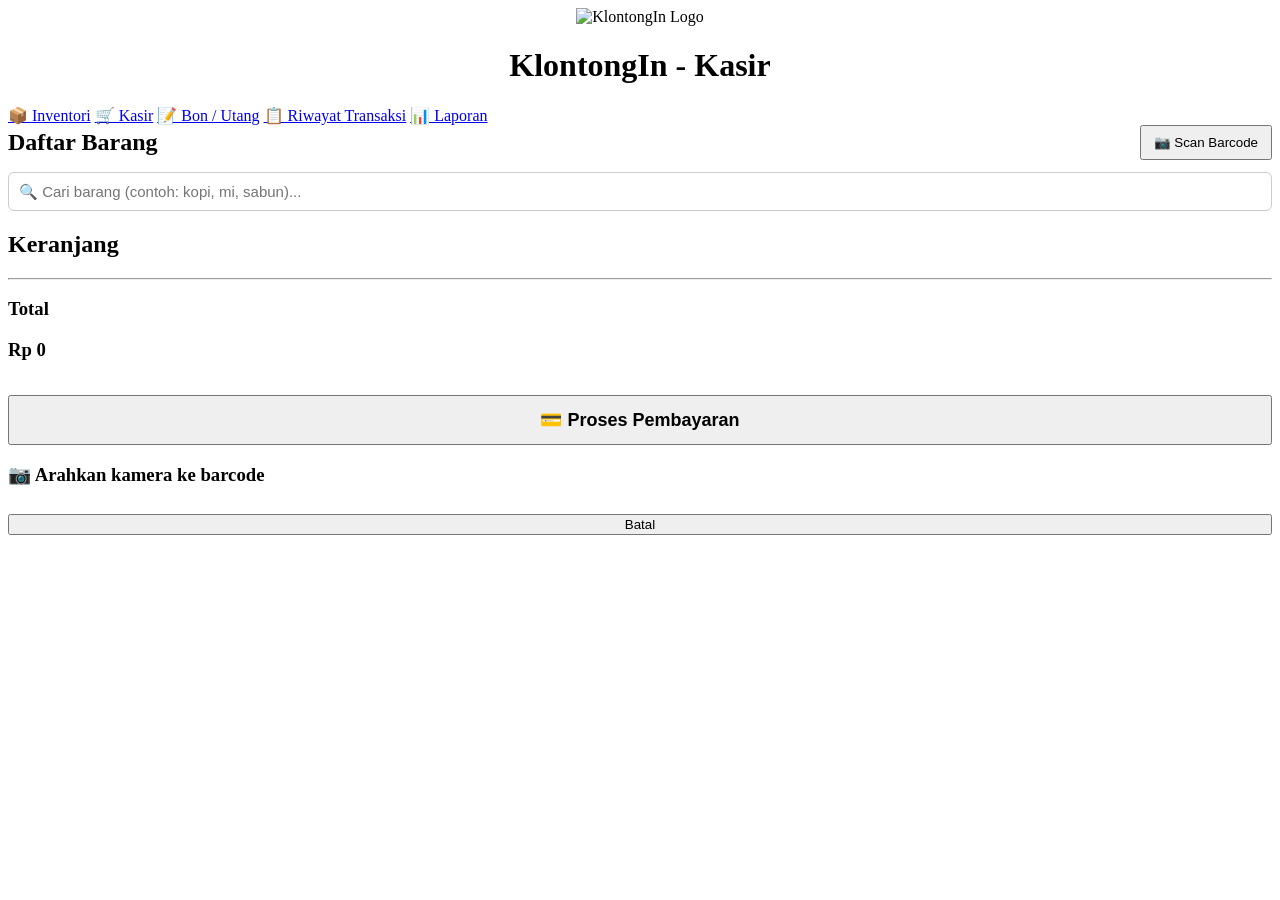
==== cashier.html @ 5866e2fe "feat: kasir dengan pencarian cepat dan modal pembayaran bon/utang" ====
<!DOCTYPE html>
<html lang="id">
<head>
    <meta charset="UTF-8">
    <meta name="viewport" content="width=device-width, initial-scale=1.0, maximum-scale=1.0, user-scalable=no, viewport-fit=cover">
    <title>KlontongIn - Kasir</title>
    
    <link rel="stylesheet" href="style.css">
    <link rel="icon" type="image/png" href="image/logo-warungku.png">
    
    <!-- Meta PWA & iOS -->
    <link rel="manifest" href="manifest.json">
    <meta name="theme-color" content="#D67A67">
    <meta name="apple-mobile-web-app-capable" content="yes">
    <meta name="apple-mobile-web-app-status-bar-style" content="default">
    <meta name="apple-mobile-web-app-title" content="KlontongIn">
    <link rel="apple-touch-icon" href="image/logo-warungku.png">
</head>
<body>
    <div class="container">
        <!-- Header Logo -->
        <div class="header-logo" style="text-align: center; margin-bottom: 20px;">
            <img src="image/logo-warungku.png" alt="KlontongIn Logo" class="brand-logo">
            <h1>KlontongIn - Kasir</h1>
        </div>

        <nav class="main-nav">
            <a href="index.html" class="nav-link">📦 Inventori</a>
            <a href="cashier.html" class="nav-link active">🛒 Kasir</a>
            <a href="debts.html" class="nav-link">📝 Bon / Utang</a>
            <a href="history.html" class="nav-link">📋 Riwayat Transaksi</a>
            <a href="report.html" class="nav-link">📊 Laporan</a>
        </nav>

        <div class="cashier-layout">
            <!-- Sisi Kiri: Daftar Barang & Search Bar -->
            <div class="cashier-box">
                <div style="display: flex; gap: 10px; margin-bottom: 12px; align-items: center;">
                    <h2 style="margin: 0; flex: 1;">Daftar Barang</h2>
                    <button type="button" id="btnScanCashier" class="btn btn-primary" style="padding: 8px 12px;">
                        📷 Scan Barcode
                    </button>
                </div>

                <!-- Input Pencarian Cepat -->
                <div style="margin-bottom: 15px;">
                    <input type="text" id="searchCashier" placeholder="🔍 Cari barang (contoh: kopi, mi, sabun)..." style="width: 100%; padding: 10px; border-radius: 6px; border: 1px solid #ccc; font-size: 15px; box-sizing: border-box;">
                </div>

                <div id="cashierItems"></div>
            </div>

            <!-- Sisi Kanan: Keranjang Belanja -->
            <div class="cart-box">
                <h2>Keranjang</h2>
                <div id="cartItems"></div>

                <hr>

                <div class="cart-summary">
                    <h3>Total</h3>
                    <h3 id="cartTotal" class="total-amount">Rp 0</h3>
                </div>

                <button id="checkoutButton" class="btn btn-success" style="width: 100%; font-size: 18px; padding: 12px; margin-top: 15px; font-weight: bold;">
                    💳 Proses Pembayaran
                </button>
            </div>
        </div>
    </div>

    <!-- Modal Pilihan Pembayaran Fleksibel (Cash, QRIS, Bon) -->
    <div id="paymentModal" class="modal" style="display: none; position: fixed; z-index: 1000; left: 0; top: 0; width: 100%; height: 100%; background: rgba(0,0,0,0.6); align-items: center; justify-content: center;">
        <div style="background: white; padding: 20px; border-radius: 12px; max-width: 420px; width: 90%; text-align: center;">
            <h3 style="margin-top: 0;">Pilih Metode Pembayaran</h3>
            <p style="color: #666; margin-bottom: 2px;">Total Belanja:</p>
            <h1 id="modalTotalPay" style="color: #D67A67; margin: 0 0 15px 0; font-size: 30px; font-weight: bold;">Rp 0</h1>

            <!-- Pilihan Tombol Pembayaran -->
            <div style="display: flex; gap: 8px; margin-bottom: 15px;">
                <button id="btnPayCash" class="btn btn-primary" style="flex: 1; padding: 10px; font-size: 13px;">💵 Tunai</button>
                <button id="btnPayQRIS" class="btn" style="flex: 1; padding: 10px; font-size: 13px; background: #ee4d2d; color: white;">📱 QRIS Shopee</button>
                <button id="btnPayDebt" class="btn" style="flex: 1; padding: 10px; font-size: 13px; background: #e67e22; color: white;">📝 Bon / Utang</button>
            </div>

            <!-- Container Form Tunai -->
            <div id="cashFormContainer" style="display: none; text-align: left; background: #f9f9f9; padding: 12px; border-radius: 8px; margin-bottom: 15px;">
                <label for="modalPaymentInput" style="font-weight: bold; font-size: 13px;">Uang Diterima (Rp):</label>
                <input id="modalPaymentInput" type="number" placeholder="Masukkan uang pembeli..." style="width: 100%; padding: 8px; margin-top: 4px; border-radius: 6px; border: 1px solid #ccc; box-sizing: border-box;">
                <div style="display: flex; justify-content: space-between; margin-top: 10px; font-weight: bold;">
                    <span>Kembalian:</span>
                    <span id="modalChangeTotal" style="color: #27ae60;">Rp 0</span>
                </div>
            </div>

            <!-- Container QRIS Shopee -->
            <div id="qrisFormContainer" style="display: none; border-top: 1px solid #ddd; padding-top: 10px; margin-bottom: 15px;">
                <p style="font-size: 12px; color: #555; margin-bottom: 8px;">Arahkan HP pembeli ke QRIS di bawah ini:</p>
                <img id="qrisImage" src="image/qris-shopee.png" alt="QRIS Shopee" style="max-width: 100%; height: auto; border-radius: 8px; border: 1px solid #ccc;">
                <p style="font-weight: bold; color: #d32f2f; margin-top: 6px; font-size: 13px;">Tunjukkan bukti transfer / Lunas ke kasir!</p>
            </div>

            <!-- Container Form Bon / Utang / DP -->
            <div id="debtFormContainer" style="display: none; text-align: left; background: #fff3cd; padding: 12px; border-radius: 8px; margin-bottom: 15px; border: 1px solid #ffeeba;">
                <div style="margin-bottom: 10px;">
                    <label for="debtCustomerName" style="font-weight: bold; font-size: 13px; color: #856404;">Nama Pelanggan / Tetangga:*</label>
                    <input id="debtCustomerName" type="text" placeholder="Contoh: Bu RT / Pak Budi" style="width: 100%; padding: 8px; margin-top: 4px; border-radius: 6px; border: 1px solid #ccc; box-sizing: border-box;">
                </div>
                <div>
                    <label for="debtDPInput" style="font-weight: bold; font-size: 13px; color: #856404;">Uang DP / Bayar Sebagian (Jika Ada):</label>
                    <input id="debtDPInput" type="number" placeholder="0 jika belum bayar sama sekali" style="width: 100%; padding: 8px; margin-top: 4px; border-radius: 6px; border: 1px solid #ccc; box-sizing: border-box;">
                </div>
                <div style="margin-top: 8px; font-size: 13px; font-weight: bold; color: #721c24;">
                    Sisa Utang: <span id="debtRemainingTotal">Rp 0</span>
                </div>
            </div>

            <!-- Action Buttons Modal -->
            <div style="display: flex; gap: 10px; margin-top: 10px;">
                <button id="btnConfirmPayment" class="btn btn-success" style="flex: 1; padding: 10px; display: none;">✅ Simpan Transaksi</button>
                <button id="btnClosePaymentModal" class="btn btn-secondary" style="flex: 1; padding: 10px;">Batal</button>
            </div>
        </div>
    </div>

    <!-- Scanner Modal -->
    <div id="scannerModal" class="scanner-modal">
        <div class="scanner-box">
            <h3>📷 Arahkan kamera ke barcode</h3>
            <div id="scannerReader"></div>
            <button type="button" id="btnCloseScanner" class="btn btn-secondary" style="margin-top: 10px; width: 100%;">
                Batal
            </button>
        </div>
    </div>

    <script src="https://cdn.jsdelivr.net/npm/@supabase/supabase-js@2" crossorigin="anonymous"></script>
    <script src="https://unpkg.com/html5-qrcode@2.3.8/html5-qrcode.min.js" crossorigin="anonymous"></script>
    <script src="cashier.js?v=3.0"></script>
</body>
</html>
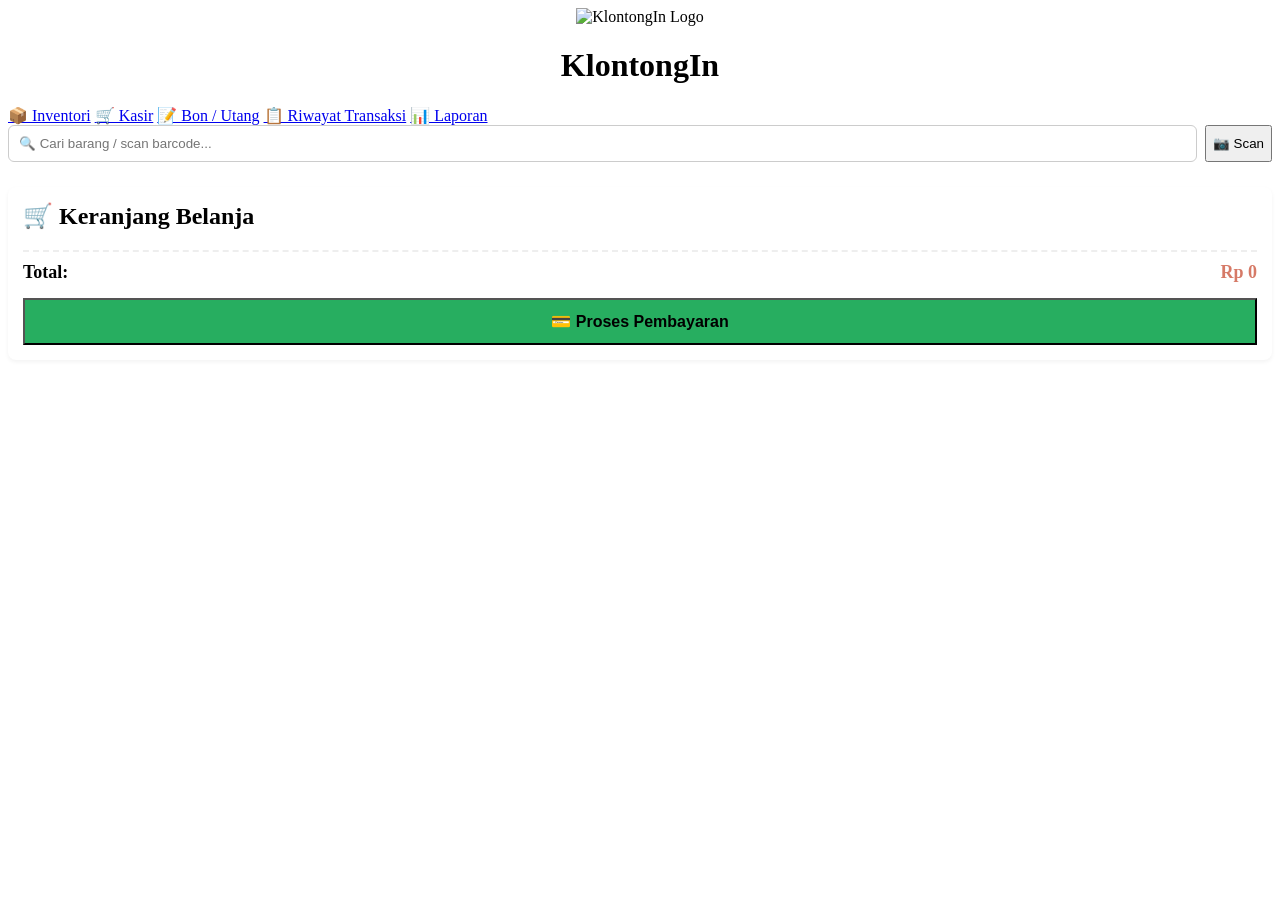
==== commit 758d03ad: "feat: integrasi cetak struk thermal/bluetooth setelah transaksi kasir berhasil" ====
--- a/cashier.html
+++ b/cashier.html
@@ -15,13 +15,38 @@
     <meta name="apple-mobile-web-app-status-bar-style" content="default">
     <meta name="apple-mobile-web-app-title" content="KlontongIn">
     <link rel="apple-touch-icon" href="image/logo-warungku.png">
+
+    <!-- Library QR/Barcode Scanner -->
+    <script src="https://unpkg.com/html5-qrcode" type="text/javascript"></script>
+
+    <style>
+        /* CSS Khusus Format Cetak Struk Thermal 58mm */
+        @media print {
+            body * {
+                visibility: hidden;
+            }
+            #receiptPrintArea, #receiptPrintArea * {
+                visibility: visible;
+            }
+            #receiptPrintArea {
+                position: absolute;
+                left: 0;
+                top: 0;
+                width: 58mm;
+                font-family: 'Courier New', Courier, monospace;
+                font-size: 11px;
+                color: #000;
+                padding: 5px;
+            }
+        }
+    </style>
 </head>
 <body>
     <div class="container">
         <!-- Header Logo -->
         <div class="header-logo" style="text-align: center; margin-bottom: 20px;">
             <img src="image/logo-warungku.png" alt="KlontongIn Logo" class="brand-logo">
-            <h1>KlontongIn - Kasir</h1>
+            <h1>KlontongIn</h1>
         </div>
 
         <nav class="main-nav">
@@ -32,110 +57,106 @@
             <a href="report.html" class="nav-link">📊 Laporan</a>
         </nav>
 
-        <div class="cashier-layout">
-            <!-- Sisi Kiri: Daftar Barang & Search Bar -->
-            <div class="cashier-box">
-                <div style="display: flex; gap: 10px; margin-bottom: 12px; align-items: center;">
-                    <h2 style="margin: 0; flex: 1;">Daftar Barang</h2>
-                    <button type="button" id="btnScanCashier" class="btn btn-primary" style="padding: 8px 12px;">
-                        📷 Scan Barcode
-                    </button>
+        <!-- Area Kasir Main -->
+        <div class="cashier-layout" style="display: flex; flex-direction: column; gap: 15px;">
+            <!-- Kolom Kiri: Produk -->
+            <div class="products-section">
+                <div style="display: flex; gap: 8px; margin-bottom: 10px;">
+                    <input type="text" id="searchCashier" placeholder="🔍 Cari barang / scan barcode..." style="flex: 1; padding: 10px; border-radius: 6px; border: 1px solid #ccc; box-sizing: border-box;">
+                    <button id="btnScanCashier" class="btn btn-primary" style="white-space: nowrap;">📷 Scan</button>
                 </div>
 
-                <!-- Input Pencarian Cepat -->
-                <div style="margin-bottom: 15px;">
-                    <input type="text" id="searchCashier" placeholder="🔍 Cari barang (contoh: kopi, mi, sabun)..." style="width: 100%; padding: 10px; border-radius: 6px; border: 1px solid #ccc; font-size: 15px; box-sizing: border-box;">
+                <div id="cashierItems" class="items-grid"></div>
+            </div>
+
+            <!-- Kolom Kanan: Keranjang -->
+            <div class="cart-section" style="background: white; padding: 15px; border-radius: 8px; box-shadow: 0 2px 4px rgba(0,0,0,0.05);">
+                <h2 style="margin-top: 0;">🛒 Keranjang Belanja</h2>
+                <ul id="cartItems" style="list-style: none; padding: 0; margin: 0 0 15px 0;"></ul>
+
+                <div style="border-top: 2px dashed #eee; padding-top: 10px; margin-bottom: 15px; display: flex; justify-content: space-between; font-size: 18px; font-weight: bold;">
+                    <span>Total:</span>
+                    <span id="cartTotal" style="color: #D67A67;">Rp 0</span>
                 </div>
 
-                <div id="cashierItems"></div>
-            </div>
-
-            <!-- Sisi Kanan: Keranjang Belanja -->
-            <div class="cart-box">
-                <h2>Keranjang</h2>
-                <div id="cartItems"></div>
-
-                <hr>
-
-                <div class="cart-summary">
-                    <h3>Total</h3>
-                    <h3 id="cartTotal" class="total-amount">Rp 0</h3>
-                </div>
-
-                <button id="checkoutButton" class="btn btn-success" style="width: 100%; font-size: 18px; padding: 12px; margin-top: 15px; font-weight: bold;">
+                <button id="checkoutButton" class="btn btn-primary" style="width: 100%; padding: 12px; font-size: 16px; font-weight: bold; background: #27ae60;">
                     💳 Proses Pembayaran
                 </button>
             </div>
         </div>
     </div>
 
-    <!-- Modal Pilihan Pembayaran Fleksibel (Cash, QRIS, Bon) -->
+    <!-- Modal Barcode Scanner -->
+    <div id="scannerModal" class="modal" style="display: none; position: fixed; z-index: 1000; left: 0; top: 0; width: 100%; height: 100%; background: rgba(0,0,0,0.8); align-items: center; justify-content: center;">
+        <div style="background: white; padding: 15px; border-radius: 12px; width: 90%; max-width: 400px; text-align: center;">
+            <h3>Scan Barcode Produk</h3>
+            <div id="scannerReader" style="width: 100%; min-height: 200px;"></div>
+            <button id="btnCloseScanner" class="btn btn-secondary" style="margin-top: 15px; width: 100%;">Tutup Scanner</button>
+        </div>
+    </div>
+
+    <!-- Modal Pembayaran -->
     <div id="paymentModal" class="modal" style="display: none; position: fixed; z-index: 1000; left: 0; top: 0; width: 100%; height: 100%; background: rgba(0,0,0,0.6); align-items: center; justify-content: center;">
-        <div style="background: white; padding: 20px; border-radius: 12px; max-width: 420px; width: 90%; text-align: center;">
+        <div style="background: white; padding: 20px; border-radius: 12px; max-width: 400px; width: 90%; text-align: center;">
             <h3 style="margin-top: 0;">Pilih Metode Pembayaran</h3>
-            <p style="color: #666; margin-bottom: 2px;">Total Belanja:</p>
-            <h1 id="modalTotalPay" style="color: #D67A67; margin: 0 0 15px 0; font-size: 30px; font-weight: bold;">Rp 0</h1>
+            <p style="color: #666; font-size: 14px; margin-bottom: 5px;">Total Belanja:</p>
+            <h1 id="modalTotalPay" style="color: #D67A67; margin: 0 0 15px 0;">Rp 0</h1>
 
-            <!-- Pilihan Tombol Pembayaran -->
             <div style="display: flex; gap: 8px; margin-bottom: 15px;">
-                <button id="btnPayCash" class="btn btn-primary" style="flex: 1; padding: 10px; font-size: 13px;">💵 Tunai</button>
-                <button id="btnPayQRIS" class="btn" style="flex: 1; padding: 10px; font-size: 13px; background: #ee4d2d; color: white;">📱 QRIS Shopee</button>
-                <button id="btnPayDebt" class="btn" style="flex: 1; padding: 10px; font-size: 13px; background: #e67e22; color: white;">📝 Bon / Utang</button>
+                <button id="btnPayCash" class="btn" style="flex: 1; background: #27ae60; color: white;">💵 Tunai</button>
+                <button id="btnPayQRIS" class="btn" style="flex: 1; background: #2980b9; color: white;">📱 QRIS</button>
+                <button id="btnPayDebt" class="btn" style="flex: 1; background: #e74c3c; color: white;">📝 Bon</button>
             </div>
 
-            <!-- Container Form Tunai -->
-            <div id="cashFormContainer" style="display: none; text-align: left; background: #f9f9f9; padding: 12px; border-radius: 8px; margin-bottom: 15px;">
-                <label for="modalPaymentInput" style="font-weight: bold; font-size: 13px;">Uang Diterima (Rp):</label>
-                <input id="modalPaymentInput" type="number" placeholder="Masukkan uang pembeli..." style="width: 100%; padding: 8px; margin-top: 4px; border-radius: 6px; border: 1px solid #ccc; box-sizing: border-box;">
-                <div style="display: flex; justify-content: space-between; margin-top: 10px; font-weight: bold;">
-                    <span>Kembalian:</span>
-                    <span id="modalChangeTotal" style="color: #27ae60;">Rp 0</span>
-                </div>
+            <!-- Form Tunai -->
+            <div id="cashFormContainer" style="display: none; text-align: left; margin-bottom: 15px;">
+                <label>Nominal Tunai (Rp):</label>
+                <input type="number" id="modalPaymentInput" placeholder="Masukkan nominal..." style="width: 100%; padding: 10px; border-radius: 6px; border: 1px solid #ccc; font-size: 16px; margin-top: 5px; box-sizing: border-box;">
+                <p style="margin: 8px 0 0 0; font-weight: bold;">Kembalian: <span id="modalChangeTotal" style="color: #27ae60;">Rp 0</span></p>
             </div>
 
-            <!-- Container QRIS Shopee -->
-            <div id="qrisFormContainer" style="display: none; border-top: 1px solid #ddd; padding-top: 10px; margin-bottom: 15px;">
-                <p style="font-size: 12px; color: #555; margin-bottom: 8px;">Arahkan HP pembeli ke QRIS di bawah ini:</p>
-                <img id="qrisImage" src="image/qris-shopee.png" alt="QRIS Shopee" style="max-width: 100%; height: auto; border-radius: 8px; border: 1px solid #ccc;">
-                <p style="font-weight: bold; color: #d32f2f; margin-top: 6px; font-size: 13px;">Tunjukkan bukti transfer / Lunas ke kasir!</p>
+            <!-- Form QRIS -->
+            <div id="qrisFormContainer" style="display: none; margin-bottom: 15px;">
+                <p style="color: #555; font-size: 14px;">Tunjukkan kode QRIS ke pembeli dan pastikan status pembayaran berhasil.</p>
             </div>
 
-            <!-- Container Form Bon / Utang / DP -->
-            <div id="debtFormContainer" style="display: none; text-align: left; background: #fff3cd; padding: 12px; border-radius: 8px; margin-bottom: 15px; border: 1px solid #ffeeba;">
-                <div style="margin-bottom: 10px;">
-                    <label for="debtCustomerName" style="font-weight: bold; font-size: 13px; color: #856404;">Nama Pelanggan / Tetangga:*</label>
-                    <input id="debtCustomerName" type="text" placeholder="Contoh: Bu RT / Pak Budi" style="width: 100%; padding: 8px; margin-top: 4px; border-radius: 6px; border: 1px solid #ccc; box-sizing: border-box;">
-                </div>
-                <div>
-                    <label for="debtDPInput" style="font-weight: bold; font-size: 13px; color: #856404;">Uang DP / Bayar Sebagian (Jika Ada):</label>
-                    <input id="debtDPInput" type="number" placeholder="0 jika belum bayar sama sekali" style="width: 100%; padding: 8px; margin-top: 4px; border-radius: 6px; border: 1px solid #ccc; box-sizing: border-box;">
-                </div>
-                <div style="margin-top: 8px; font-size: 13px; font-weight: bold; color: #721c24;">
-                    Sisa Utang: <span id="debtRemainingTotal">Rp 0</span>
-                </div>
+            <!-- Form Bon -->
+            <div id="debtFormContainer" style="display: none; text-align: left; margin-bottom: 15px;">
+                <label>Nama Pelanggan / Tetangga:*</label>
+                <input type="text" id="debtCustomerName" placeholder="Contoh: Pak Budi" style="width: 100%; padding: 10px; border-radius: 6px; border: 1px solid #ccc; font-size: 15px; margin-top: 5px; margin-bottom: 8px; box-sizing: border-box;">
+                <label>Uang Muka / DP (Rp):</label>
+                <input type="number" id="debtDPInput" placeholder="0" style="width: 100%; padding: 10px; border-radius: 6px; border: 1px solid #ccc; font-size: 15px; box-sizing: border-box;">
+                <p style="margin: 8px 0 0 0; font-weight: bold; color: #e74c3c;">Sisa Utang: <span id="debtRemainingTotal">Rp 0</span></p>
             </div>
 
-            <!-- Action Buttons Modal -->
-            <div style="display: flex; gap: 10px; margin-top: 10px;">
-                <button id="btnConfirmPayment" class="btn btn-success" style="flex: 1; padding: 10px; display: none;">✅ Simpan Transaksi</button>
-                <button id="btnClosePaymentModal" class="btn btn-secondary" style="flex: 1; padding: 10px;">Batal</button>
+            <div style="display: flex; gap: 8px;">
+                <button id="btnConfirmPayment" class="btn btn-primary" style="flex: 1; background: #27ae60; display: none;">✅ Simpan Transaksi</button>
+                <button id="btnClosePaymentModal" class="btn btn-secondary">Batal</button>
             </div>
         </div>
     </div>
 
-    <!-- Scanner Modal -->
-    <div id="scannerModal" class="scanner-modal">
-        <div class="scanner-box">
-            <h3>📷 Arahkan kamera ke barcode</h3>
-            <div id="scannerReader"></div>
-            <button type="button" id="btnCloseScanner" class="btn btn-secondary" style="margin-top: 10px; width: 100%;">
-                Batal
-            </button>
+    <!-- Modal Struk Sukses & Cetak Bluetooth -->
+    <div id="receiptSuccessModal" class="modal" style="display: none; position: fixed; z-index: 1100; left: 0; top: 0; width: 100%; height: 100%; background: rgba(0,0,0,0.7); align-items: center; justify-content: center;">
+        <div style="background: white; padding: 20px; border-radius: 12px; max-width: 380px; width: 90%; text-align: center;">
+            <h2 style="color: #27ae60; margin-top: 0;">🎉 Transaksi Berhasil!</h2>
+            <p id="receiptTrxCodeText" style="font-weight: bold; color: #555; margin-bottom: 15px;"></p>
+
+            <div style="display: flex; flex-direction: column; gap: 10px; margin-bottom: 15px;">
+                <button id="btnPrintReceiptBtn" class="btn" style="background: #2980b9; color: white; padding: 12px; font-weight: bold; font-size: 15px;">
+                    🖨️ Cetak Struk (Printer/Bluetooth)
+                </button>
+                <button id="btnCloseReceiptSuccessModal" class="btn btn-secondary" style="padding: 10px;">
+                    ✨ Transaksi Baru
+                </button>
+            </div>
         </div>
     </div>
 
+    <!-- Area Khusus Format Cetak Thermal -->
+    <div id="receiptPrintArea" style="display: none;"></div>
+
     <script src="https://cdn.jsdelivr.net/npm/@supabase/supabase-js@2" crossorigin="anonymous"></script>
-    <script src="https://unpkg.com/html5-qrcode@2.3.8/html5-qrcode.min.js" crossorigin="anonymous"></script>
-    <script src="cashier.js?v=3.0"></script>
+    <script src="cashier.js?v=11.0"></script>
 </body>
 </html>
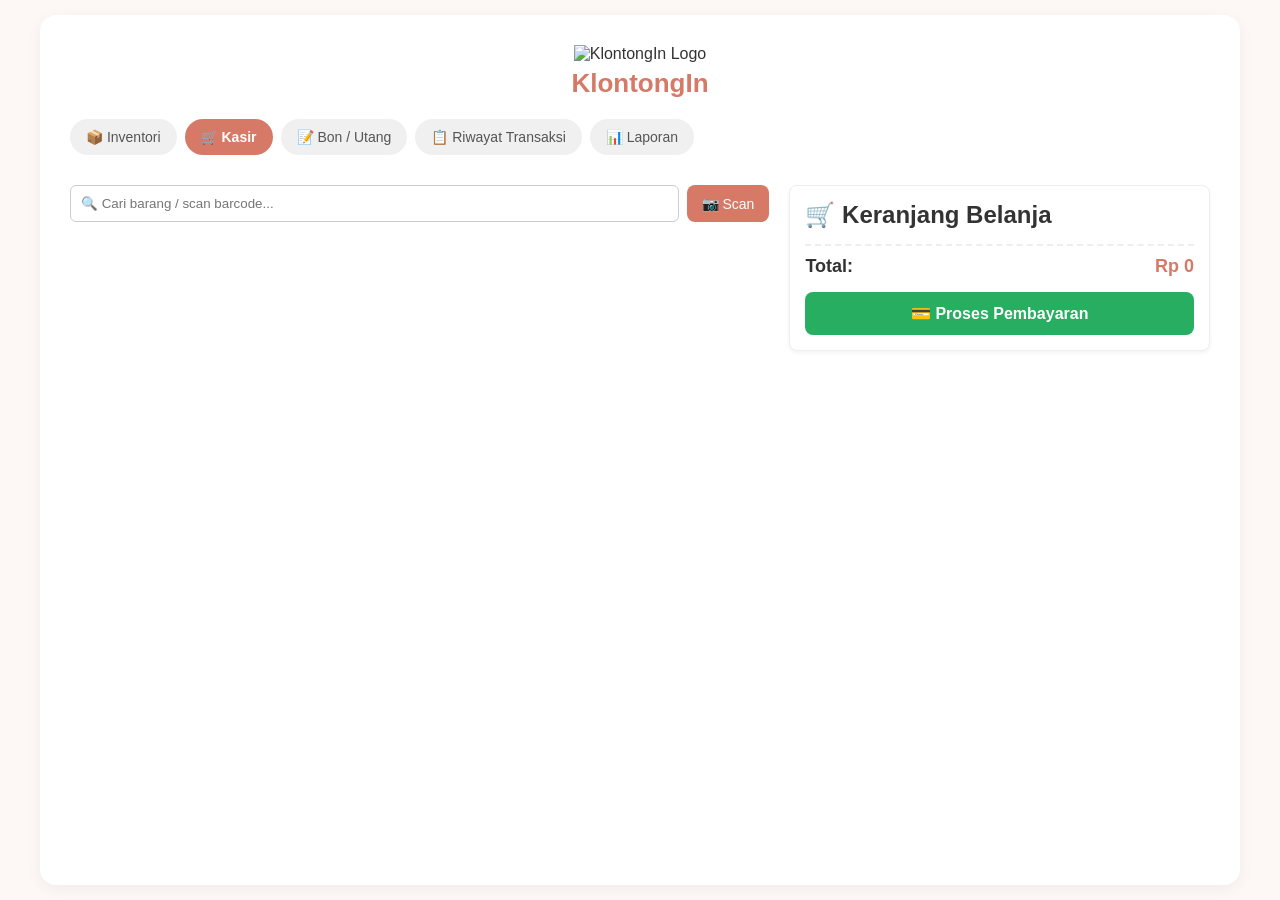
==== commit 80989b10: "fix: layout kasir full responsif untuk tampilan laptop & HP" ====
--- a/cashier.html
+++ b/cashier.html
@@ -58,19 +58,19 @@
         </nav>
 
         <!-- Area Kasir Main -->
-        <div class="cashier-layout" style="display: flex; flex-direction: column; gap: 15px;">
-            <!-- Kolom Kiri: Produk -->
+        <div class="cashier-layout">
+            <!-- Kolom Kiri: Produk & Kategori -->
             <div class="products-section">
-                <div style="display: flex; gap: 8px; margin-bottom: 10px;">
-                    <input type="text" id="searchCashier" placeholder="🔍 Cari barang / scan barcode..." style="flex: 1; padding: 10px; border-radius: 6px; border: 1px solid #ccc; box-sizing: border-box;">
-                    <button id="btnScanCashier" class="btn btn-primary" style="white-space: nowrap;">📷 Scan</button>
+                <div style="display: flex; gap: 8px; margin-bottom: 10px; width: 100%;">
+                    <input type="text" id="searchCashier" placeholder="🔍 Cari barang / scan barcode..." style="flex: 1; min-width: 0; padding: 10px; border-radius: 6px; border: 1px solid #ccc; box-sizing: border-box;">
+                    <button id="btnScanCashier" class="btn btn-primary" style="white-space: nowrap; flex-shrink: 0;">📷 Scan</button>
                 </div>
 
                 <div id="cashierItems" class="items-grid"></div>
             </div>
 
-            <!-- Kolom Kanan: Keranjang -->
-            <div class="cart-section" style="background: white; padding: 15px; border-radius: 8px; box-shadow: 0 2px 4px rgba(0,0,0,0.05);">
+            <!-- Kolom Kanan: Keranjang Belanja -->
+            <div class="cart-section" style="background: white; padding: 15px; border-radius: 8px; box-shadow: 0 2px 4px rgba(0,0,0,0.05); border: 1px solid #eee;">
                 <h2 style="margin-top: 0;">🛒 Keranjang Belanja</h2>
                 <ul id="cartItems" style="list-style: none; padding: 0; margin: 0 0 15px 0;"></ul>
 
@@ -157,6 +157,6 @@
     <div id="receiptPrintArea" style="display: none;"></div>
 
     <script src="https://cdn.jsdelivr.net/npm/@supabase/supabase-js@2" crossorigin="anonymous"></script>
-    <script src="cashier.js?v=11.0"></script>
+    <script src="cashier.js?v=12.0"></script>
 </body>
 </html>
--- a/style.css
+++ b/style.css
@@ -0,0 +1,229 @@
+/* ===================================
+   KLONTONGIN - GLOBAL BASE STYLES
+   =================================== */
+* {
+    box-sizing: border-box;
+    margin: 0;
+    padding: 0;
+    font-family: -apple-system, BlinkMacSystemFont, "Segoe UI", Roboto, Helvetica, Arial, sans-serif;
+}
+
+body {
+    background-color: #fdf8f5;
+    color: #333;
+    display: flex;
+    justify-content: center;
+    padding: 15px;
+    min-height: 100vh;
+}
+
+.container {
+    width: 100%;
+    max-width: 1200px; /* Diperlebar agar pas di layar laptop */
+    background: #ffffff;
+    padding: 20px;
+    border-radius: 16px;
+    box-shadow: 0 4px 15px rgba(0, 0, 0, 0.05);
+}
+
+/* Header & Logo */
+.header-logo img.brand-logo {
+    width: 60px;
+    height: 60px;
+    object-fit: contain;
+}
+
+.header-logo h1 {
+    color: #D67A67;
+    margin-top: 5px;
+    font-size: 26px;
+}
+
+/* Navigasi Utama */
+.main-nav {
+    display: flex;
+    gap: 8px;
+    overflow-x: auto;
+    padding-bottom: 10px;
+    margin-bottom: 20px;
+    scrollbar-width: none;
+}
+
+.main-nav::-webkit-scrollbar {
+    display: none;
+}
+
+.nav-link {
+    text-decoration: none;
+    color: #555;
+    background: #f0f0f0;
+    padding: 10px 16px;
+    border-radius: 20px;
+    font-size: 14px;
+    white-space: nowrap;
+    transition: all 0.2s;
+}
+
+.nav-link.active {
+    background: #D67A67;
+    color: #fff;
+    font-weight: bold;
+}
+
+/* Buttons */
+.btn {
+    border: none;
+    padding: 10px 15px;
+    border-radius: 8px;
+    cursor: pointer;
+    font-size: 14px;
+    transition: background 0.2s;
+}
+
+.btn-primary {
+    background: #D67A67;
+    color: white;
+}
+
+.btn-secondary {
+    background: #eee;
+    color: #333;
+}
+
+/* Toast Notification */
+.toast {
+    visibility: hidden;
+    min-width: 200px;
+    background-color: #333;
+    color: #fff;
+    text-align: center;
+    border-radius: 8px;
+    padding: 12px;
+    position: fixed;
+    z-index: 2000;
+    left: 50%;
+    bottom: 30px;
+    transform: translateX(-50%);
+    font-size: 14px;
+}
+
+.toast.show {
+    visibility: visible;
+    animation: fadein 0.5s, fadeout 0.5s 2.5s;
+}
+
+@keyframes fadein {
+    from { bottom: 0; opacity: 0; }
+    to { bottom: 30px; opacity: 1; }
+}
+
+@keyframes fadeout {
+    from { bottom: 30px; opacity: 1; }
+    to { bottom: 0; opacity: 0; }
+}
+
+/* Dashboard Cards (Laporan) */
+.dashboard-box {
+    display: grid;
+    grid-template-columns: repeat(2, 1fr);
+    gap: 12px;
+}
+
+.dashboard-card {
+    background: #fff;
+    padding: 15px;
+    border-radius: 10px;
+    text-align: center;
+    box-shadow: 0 2px 5px rgba(0,0,0,0.04);
+    border: 1px solid #eee;
+}
+
+.dashboard-card h2 {
+    color: #D67A67;
+    margin: 5px 0;
+}
+
+/* ===================================
+   LAYOUT KASIR & RESPONSIF LAPTOP
+   =================================== */
+.cashier-layout {
+    display: flex;
+    flex-direction: column;
+    gap: 20px;
+}
+
+/* Grid Kasir & Item Produk */
+.items-grid {
+    display: grid;
+    grid-template-columns: repeat(auto-fill, minmax(140px, 1fr));
+    gap: 12px;
+    margin-top: 10px;
+}
+
+.cashier-card {
+    background: #fff;
+    border: 1px solid #eee;
+    padding: 12px;
+    border-radius: 10px;
+    display: flex;
+    flex-direction: column;
+    justify-content: space-between;
+    box-shadow: 0 2px 4px rgba(0,0,0,0.02);
+}
+
+.cashier-card h3 {
+    font-size: 14px;
+    margin-bottom: 4px;
+    color: #333;
+}
+
+.cashier-card p {
+    color: #D67A67;
+    font-weight: bold;
+    font-size: 13px;
+    margin-bottom: 6px;
+}
+
+.cashier-card small {
+    color: #777;
+    font-size: 11px;
+    margin-bottom: 8px;
+}
+
+.cashier-card button {
+    background: #27ae60;
+    color: white;
+    border: none;
+    padding: 6px;
+    border-radius: 6px;
+    font-weight: bold;
+    cursor: pointer;
+    font-size: 12px;
+}
+
+/* Media Query Khusus Layar Laptop & Desktop (Lebar > 768px) */
+@media (min-width: 768px) {
+    .container {
+        padding: 30px;
+    }
+
+    /* Kasir Layout 2 Kolom (Kiri: Produk & Kategori, Kanan: Keranjang) */
+    .cashier-layout {
+        flex-direction: row;
+        align-items: flex-start;
+    }
+
+    .products-section {
+        flex: 1.8;
+    }
+
+    .cart-section {
+        flex: 1;
+        position: sticky;
+        top: 20px;
+    }
+
+    .dashboard-box {
+        grid-template-columns: repeat(4, 1fr);
+    }
+}
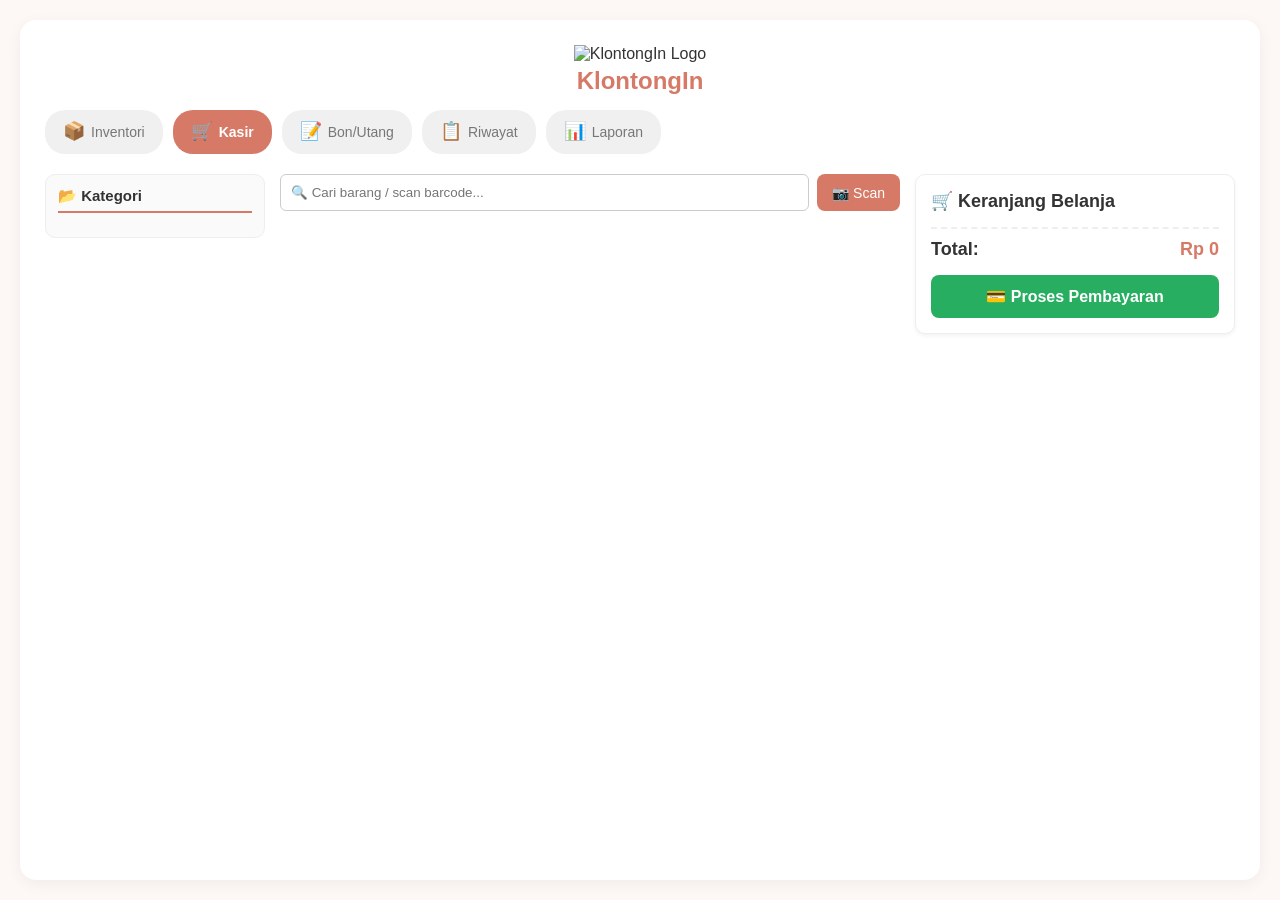
==== commit f30c35cf: "feat: layout responsif kasir 3-kolom laptop & bottom nav bar di HP" ====
--- a/cashier.html
+++ b/cashier.html
@@ -20,23 +20,13 @@
     <script src="https://unpkg.com/html5-qrcode" type="text/javascript"></script>
 
     <style>
-        /* CSS Khusus Format Cetak Struk Thermal 58mm */
         @media print {
-            body * {
-                visibility: hidden;
-            }
-            #receiptPrintArea, #receiptPrintArea * {
-                visibility: visible;
-            }
+            body * { visibility: hidden; }
+            #receiptPrintArea, #receiptPrintArea * { visibility: visible; }
             #receiptPrintArea {
-                position: absolute;
-                left: 0;
-                top: 0;
-                width: 58mm;
+                position: absolute; left: 0; top: 0; width: 58mm;
                 font-family: 'Courier New', Courier, monospace;
-                font-size: 11px;
-                color: #000;
-                padding: 5px;
+                font-size: 11px; color: #000; padding: 5px;
             }
         }
     </style>
@@ -44,22 +34,29 @@
 <body>
     <div class="container">
         <!-- Header Logo -->
-        <div class="header-logo" style="text-align: center; margin-bottom: 20px;">
+        <div class="header-logo" style="text-align: center; margin-bottom: 15px;">
             <img src="image/logo-warungku.png" alt="KlontongIn Logo" class="brand-logo">
             <h1>KlontongIn</h1>
         </div>
 
+        <!-- Navigasi Utama (Bottom Nav di HP, Top Bar di Laptop) -->
         <nav class="main-nav">
-            <a href="index.html" class="nav-link">📦 Inventori</a>
-            <a href="cashier.html" class="nav-link active">🛒 Kasir</a>
-            <a href="debts.html" class="nav-link">📝 Bon / Utang</a>
-            <a href="history.html" class="nav-link">📋 Riwayat Transaksi</a>
-            <a href="report.html" class="nav-link">📊 Laporan</a>
+            <a href="index.html" class="nav-link"><span class="nav-icon">📦</span><span>Inventori</span></a>
+            <a href="cashier.html" class="nav-link active"><span class="nav-icon">🛒</span><span>Kasir</span></a>
+            <a href="debts.html" class="nav-link"><span class="nav-icon">📝</span><span>Bon/Utang</span></a>
+            <a href="history.html" class="nav-link"><span class="nav-icon">📋</span><span>Riwayat</span></a>
+            <a href="report.html" class="nav-link"><span class="nav-icon">📊</span><span>Laporan</span></a>
         </nav>
 
-        <!-- Area Kasir Main -->
+        <!-- Area Kasir Main (Layout 3 Kolom Laptop / Stacked Mobile) -->
         <div class="cashier-layout">
-            <!-- Kolom Kiri: Produk & Kategori -->
+            <!-- Kolom 1: Sidebar Kategori (Tampil di Laptop) -->
+            <div class="sidebar-categories">
+                <h3 style="margin-top: 0; margin-bottom: 12px; font-size: 15px; border-bottom: 2px solid #D67A67; padding-bottom: 6px;">📂 Kategori</h3>
+                <div id="desktopCategoryList" style="display: flex; flex-direction: column; gap: 6px;"></div>
+            </div>
+
+            <!-- Kolom 2: Pencarian & Grid Produk -->
             <div class="products-section">
                 <div style="display: flex; gap: 8px; margin-bottom: 10px; width: 100%;">
                     <input type="text" id="searchCashier" placeholder="🔍 Cari barang / scan barcode..." style="flex: 1; min-width: 0; padding: 10px; border-radius: 6px; border: 1px solid #ccc; box-sizing: border-box;">
@@ -69,9 +66,9 @@
                 <div id="cashierItems" class="items-grid"></div>
             </div>
 
-            <!-- Kolom Kanan: Keranjang Belanja -->
-            <div class="cart-section" style="background: white; padding: 15px; border-radius: 8px; box-shadow: 0 2px 4px rgba(0,0,0,0.05); border: 1px solid #eee;">
-                <h2 style="margin-top: 0;">🛒 Keranjang Belanja</h2>
+            <!-- Kolom 3: Keranjang Belanja -->
+            <div class="cart-section">
+                <h2 style="margin-top: 0; font-size: 18px;">🛒 Keranjang Belanja</h2>
                 <ul id="cartItems" style="list-style: none; padding: 0; margin: 0 0 15px 0;"></ul>
 
                 <div style="border-top: 2px dashed #eee; padding-top: 10px; margin-bottom: 15px; display: flex; justify-content: space-between; font-size: 18px; font-weight: bold;">
@@ -86,8 +83,8 @@
         </div>
     </div>
 
-    <!-- Modal Barcode Scanner -->
-    <div id="scannerModal" class="modal" style="display: none; position: fixed; z-index: 1000; left: 0; top: 0; width: 100%; height: 100%; background: rgba(0,0,0,0.8); align-items: center; justify-content: center;">
+    <!-- Modal Scanner Barcode -->
+    <div id="scannerModal" class="modal">
         <div style="background: white; padding: 15px; border-radius: 12px; width: 90%; max-width: 400px; text-align: center;">
             <h3>Scan Barcode Produk</h3>
             <div id="scannerReader" style="width: 100%; min-height: 200px;"></div>
@@ -96,7 +93,7 @@
     </div>
 
     <!-- Modal Pembayaran -->
-    <div id="paymentModal" class="modal" style="display: none; position: fixed; z-index: 1000; left: 0; top: 0; width: 100%; height: 100%; background: rgba(0,0,0,0.6); align-items: center; justify-content: center;">
+    <div id="paymentModal" class="modal">
         <div style="background: white; padding: 20px; border-radius: 12px; max-width: 400px; width: 90%; text-align: center;">
             <h3 style="margin-top: 0;">Pilih Metode Pembayaran</h3>
             <p style="color: #666; font-size: 14px; margin-bottom: 5px;">Total Belanja:</p>
@@ -136,8 +133,8 @@
         </div>
     </div>
 
-    <!-- Modal Struk Sukses & Cetak Bluetooth -->
-    <div id="receiptSuccessModal" class="modal" style="display: none; position: fixed; z-index: 1100; left: 0; top: 0; width: 100%; height: 100%; background: rgba(0,0,0,0.7); align-items: center; justify-content: center;">
+    <!-- Modal Struk Sukses -->
+    <div id="receiptSuccessModal" class="modal" style="z-index: 1100;">
         <div style="background: white; padding: 20px; border-radius: 12px; max-width: 380px; width: 90%; text-align: center;">
             <h2 style="color: #27ae60; margin-top: 0;">🎉 Transaksi Berhasil!</h2>
             <p id="receiptTrxCodeText" style="font-weight: bold; color: #555; margin-bottom: 15px;"></p>
@@ -157,6 +154,6 @@
     <div id="receiptPrintArea" style="display: none;"></div>
 
     <script src="https://cdn.jsdelivr.net/npm/@supabase/supabase-js@2" crossorigin="anonymous"></script>
-    <script src="cashier.js?v=12.0"></script>
+    <script src="cashier.js?v=13.0"></script>
 </body>
 </html>
--- a/style.css
+++ b/style.css
@@ -14,59 +14,65 @@
     display: flex;
     justify-content: center;
     padding: 15px;
+    padding-bottom: 80px; /* Space untuk bottom nav di HP */
     min-height: 100vh;
 }
 
 .container {
     width: 100%;
-    max-width: 1200px; /* Diperlebar agar pas di layar laptop */
+    max-width: 1280px;
     background: #ffffff;
-    padding: 20px;
+    padding: 15px;
     border-radius: 16px;
     box-shadow: 0 4px 15px rgba(0, 0, 0, 0.05);
 }
 
 /* Header & Logo */
 .header-logo img.brand-logo {
-    width: 60px;
-    height: 60px;
+    width: 50px;
+    height: 50px;
     object-fit: contain;
 }
 
 .header-logo h1 {
     color: #D67A67;
-    margin-top: 5px;
-    font-size: 26px;
-}
-
-/* Navigasi Utama */
+    margin-top: 4px;
+    font-size: 24px;
+}
+
+/* Navigasi Utama (Laptop Header / Mobile Bottom Bar) */
 .main-nav {
     display: flex;
-    gap: 8px;
-    overflow-x: auto;
-    padding-bottom: 10px;
-    margin-bottom: 20px;
-    scrollbar-width: none;
-}
-
-.main-nav::-webkit-scrollbar {
-    display: none;
+    justify-content: space-around;
+    align-items: center;
+    position: fixed;
+    bottom: 0;
+    left: 0;
+    right: 0;
+    background: #ffffff;
+    padding: 8px 10px;
+    box-shadow: 0 -2px 10px rgba(0, 0, 0, 0.1);
+    z-index: 999;
+    border-top: 1px solid #eee;
 }
 
 .nav-link {
     text-decoration: none;
-    color: #555;
-    background: #f0f0f0;
-    padding: 10px 16px;
-    border-radius: 20px;
-    font-size: 14px;
-    white-space: nowrap;
-    transition: all 0.2s;
+    color: #777;
+    display: flex;
+    flex-direction: column;
+    align-items: center;
+    font-size: 11px;
+    font-weight: 500;
+}
+
+.nav-link .nav-icon {
+    font-size: 18px;
+    margin-bottom: 2px;
 }
 
 .nav-link.active {
-    background: #D67A67;
-    color: #fff;
+    color: #D67A67;
     font-weight: bold;
 }
 
@@ -88,6 +94,20 @@
 .btn-secondary {
     background: #eee;
     color: #333;
+}
+
+/* Modal Styling */
+.modal {
+    display: none;
+    position: fixed;
+    z-index: 1000;
+    left: 0;
+    top: 0;
+    width: 100%;
+    height: 100%;
+    background: rgba(0, 0, 0, 0.6);
+    align-items: center;
+    justify-content: center;
 }
 
 /* Toast Notification */
@@ -102,7 +122,7 @@
     position: fixed;
     z-index: 2000;
     left: 50%;
-    bottom: 30px;
+    bottom: 80px;
     transform: translateX(-50%);
     font-size: 14px;
 }
@@ -114,57 +134,54 @@
 
 @keyframes fadein {
     from { bottom: 0; opacity: 0; }
-    to { bottom: 30px; opacity: 1; }
+    to { bottom: 80px; opacity: 1; }
 }
 
 @keyframes fadeout {
-    from { bottom: 30px; opacity: 1; }
+    from { bottom: 80px; opacity: 1; }
     to { bottom: 0; opacity: 0; }
 }
 
-/* Dashboard Cards (Laporan) */
-.dashboard-box {
-    display: grid;
-    grid-template-columns: repeat(2, 1fr);
-    gap: 12px;
-}
-
-.dashboard-card {
-    background: #fff;
+/* ===================================
+   LAYOUT KASIR (RESPONSIF HP & LAPTOP)
+   =================================== */
+.cashier-layout {
+    display: flex;
+    flex-direction: column;
+    gap: 15px;
+    width: 100%;
+}
+
+.sidebar-categories {
+    display: none; /* Sembunyikan sidebar kategori di HP */
+}
+
+.products-section {
+    width: 100%;
+}
+
+.cart-section {
+    width: 100%;
+    background: white;
     padding: 15px;
     border-radius: 10px;
-    text-align: center;
-    box-shadow: 0 2px 5px rgba(0,0,0,0.04);
+    box-shadow: 0 2px 4px rgba(0,0,0,0.05);
     border: 1px solid #eee;
 }
 
-.dashboard-card h2 {
-    color: #D67A67;
-    margin: 5px 0;
-}
-
-/* ===================================
-   LAYOUT KASIR & RESPONSIF LAPTOP
-   =================================== */
-.cashier-layout {
-    display: flex;
-    flex-direction: column;
-    gap: 20px;
-}
-
-/* Grid Kasir & Item Produk */
 .items-grid {
     display: grid;
-    grid-template-columns: repeat(auto-fill, minmax(140px, 1fr));
-    gap: 12px;
+    grid-template-columns: repeat(auto-fill, minmax(130px, 1fr));
+    gap: 10px;
     margin-top: 10px;
+    width: 100%;
 }
 
 .cashier-card {
     background: #fff;
     border: 1px solid #eee;
-    padding: 12px;
-    border-radius: 10px;
+    padding: 10px;
+    border-radius: 8px;
     display: flex;
     flex-direction: column;
     justify-content: space-between;
@@ -172,7 +189,7 @@
 }
 
 .cashier-card h3 {
-    font-size: 14px;
+    font-size: 13px;
     margin-bottom: 4px;
     color: #333;
 }
@@ -180,7 +197,7 @@
 .cashier-card p {
     color: #D67A67;
     font-weight: bold;
-    font-size: 13px;
+    font-size: 12px;
     margin-bottom: 6px;
 }
 
@@ -201,29 +218,69 @@
     font-size: 12px;
 }
 
-/* Media Query Khusus Layar Laptop & Desktop (Lebar > 768px) */
+/* ===================================
+   MEDIA QUERY: LAPTOP & DESKTOP (> 768px)
+   =================================== */
 @media (min-width: 768px) {
+    body {
+        padding: 20px;
+        padding-bottom: 20px;
+    }
+
     .container {
-        padding: 30px;
-    }
-
-    /* Kasir Layout 2 Kolom (Kiri: Produk & Kategori, Kanan: Keranjang) */
+        padding: 25px;
+    }
+
+    /* Kembalikan Navbar ke Atas Header untuk Laptop */
+    .main-nav {
+        position: static;
+        box-shadow: none;
+        border-top: none;
+        justify-content: flex-start;
+        gap: 10px;
+        padding: 0;
+        margin-bottom: 20px;
+    }
+
+    .nav-link {
+        flex-direction: row;
+        gap: 6px;
+        padding: 10px 18px;
+        background: #f0f0f0;
+        border-radius: 20px;
+        font-size: 14px;
+    }
+
+    .nav-link.active {
+        background: #D67A67;
+        color: #fff;
+    }
+
+    /* Layout 3 Kolom Minimarket Kasir */
     .cashier-layout {
         flex-direction: row;
         align-items: flex-start;
     }
 
+    .sidebar-categories {
+        display: block;
+        width: 220px;
+        flex-shrink: 0;
+        background: #fafafa;
+        padding: 12px;
+        border-radius: 10px;
+        border: 1px solid #eee;
+    }
+
     .products-section {
-        flex: 1.8;
+        flex: 1;
+        min-width: 0;
     }
 
     .cart-section {
-        flex: 1;
+        width: 320px;
+        flex-shrink: 0;
         position: sticky;
         top: 20px;
     }
-
-    .dashboard-box {
-        grid-template-columns: repeat(4, 1fr);
-    }
 }
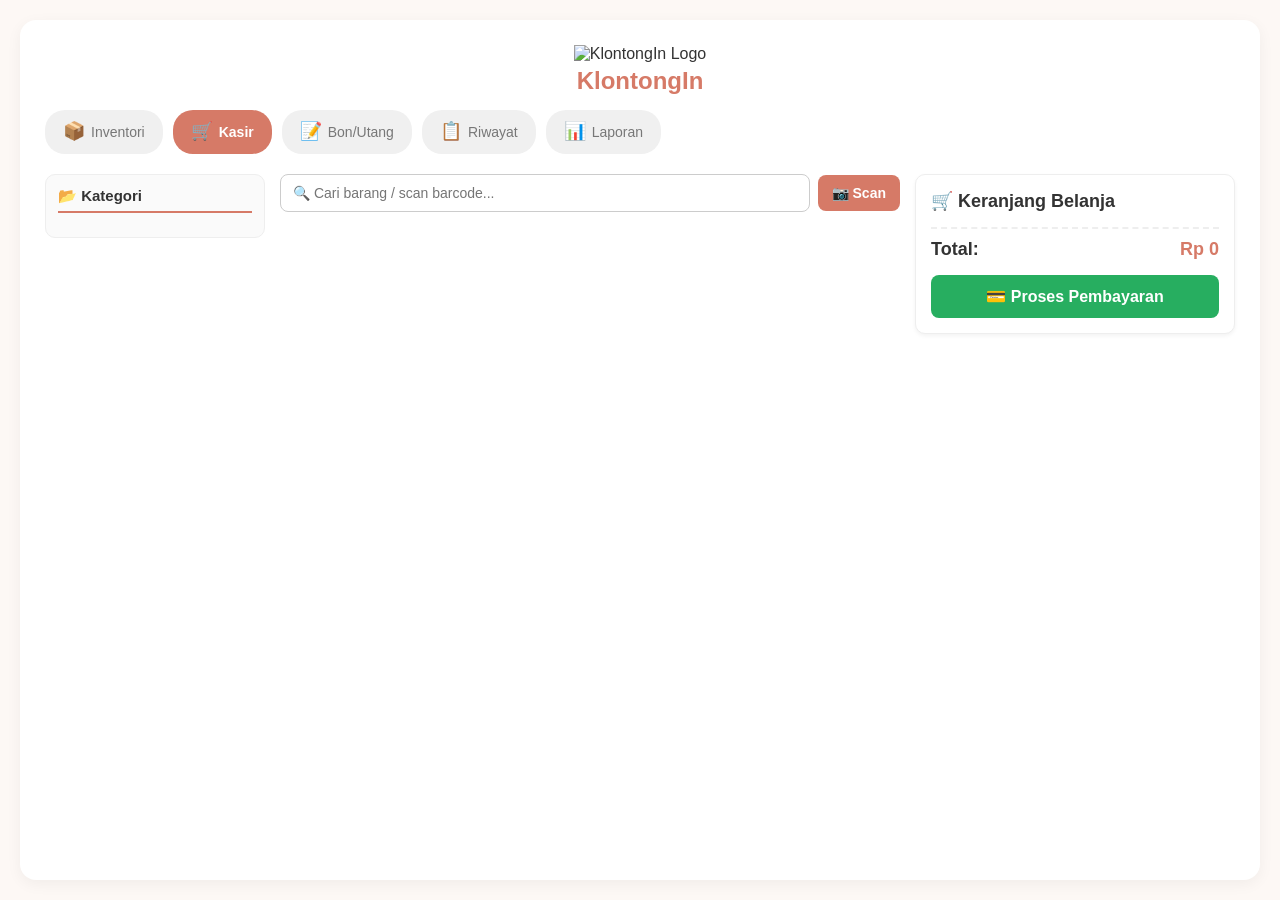
==== commit 34e628b5: "fix: bungkus search dan tombol scan rapi dalam flexbox" ====
--- a/cashier.html
+++ b/cashier.html
@@ -48,25 +48,27 @@
             <a href="report.html" class="nav-link"><span class="nav-icon">📊</span><span>Laporan</span></a>
         </nav>
 
-        <!-- Area Kasir Main (Layout 3 Kolom Laptop / Stacked Mobile) -->
+        <!-- Area Kasir Main -->
         <div class="cashier-layout">
-            <!-- Kolom 1: Sidebar Kategori (Tampil di Laptop) -->
+            <!-- Sidebar Kategori (Khusus Tampil di Laptop) -->
             <div class="sidebar-categories">
                 <h3 style="margin-top: 0; margin-bottom: 12px; font-size: 15px; border-bottom: 2px solid #D67A67; padding-bottom: 6px;">📂 Kategori</h3>
                 <div id="desktopCategoryList" style="display: flex; flex-direction: column; gap: 6px;"></div>
             </div>
 
-            <!-- Kolom 2: Pencarian & Grid Produk -->
-            <div class="products-section">
-                <div style="display: flex; gap: 8px; margin-bottom: 10px; width: 100%;">
-                    <input type="text" id="searchCashier" placeholder="🔍 Cari barang / scan barcode..." style="flex: 1; min-width: 0; padding: 10px; border-radius: 6px; border: 1px solid #ccc; box-sizing: border-box;">
-                    <button id="btnScanCashier" class="btn btn-primary" style="white-space: nowrap; flex-shrink: 0;">📷 Scan</button>
+            <!-- Area Tengah: Pencarian & Grid Produk -->
+            <div class="products-section" style="width: 100%;">
+                <!-- Box Search & Scan Berdampingan Rapi -->
+                <div style="display: flex; gap: 8px; margin-bottom: 12px; width: 100%; align-items: center;">
+                    <input type="text" id="searchCashier" placeholder="🔍 Cari barang / scan barcode..." style="flex: 1; min-width: 0; padding: 10px 12px; border-radius: 8px; border: 1px solid #ccc; font-size: 14px; box-sizing: border-box;">
+                    <button id="btnScanCashier" class="btn btn-primary" style="white-space: nowrap; flex-shrink: 0; padding: 10px 14px; font-weight: bold;">📷 Scan</button>
                 </div>
 
-                <div id="cashierItems" class="items-grid"></div>
+                <!-- Tempat Grid Barang & Kategori -->
+                <div id="cashierItems" class="items-grid" style="width: 100%;"></div>
             </div>
 
-            <!-- Kolom 3: Keranjang Belanja -->
+            <!-- Area Keranjang Belanja -->
             <div class="cart-section">
                 <h2 style="margin-top: 0; font-size: 18px;">🛒 Keranjang Belanja</h2>
                 <ul id="cartItems" style="list-style: none; padding: 0; margin: 0 0 15px 0;"></ul>
@@ -154,6 +156,6 @@
     <div id="receiptPrintArea" style="display: none;"></div>
 
     <script src="https://cdn.jsdelivr.net/npm/@supabase/supabase-js@2" crossorigin="anonymous"></script>
-    <script src="cashier.js?v=13.0"></script>
+    <script src="cashier.js?v=14.0"></script>
 </body>
 </html>
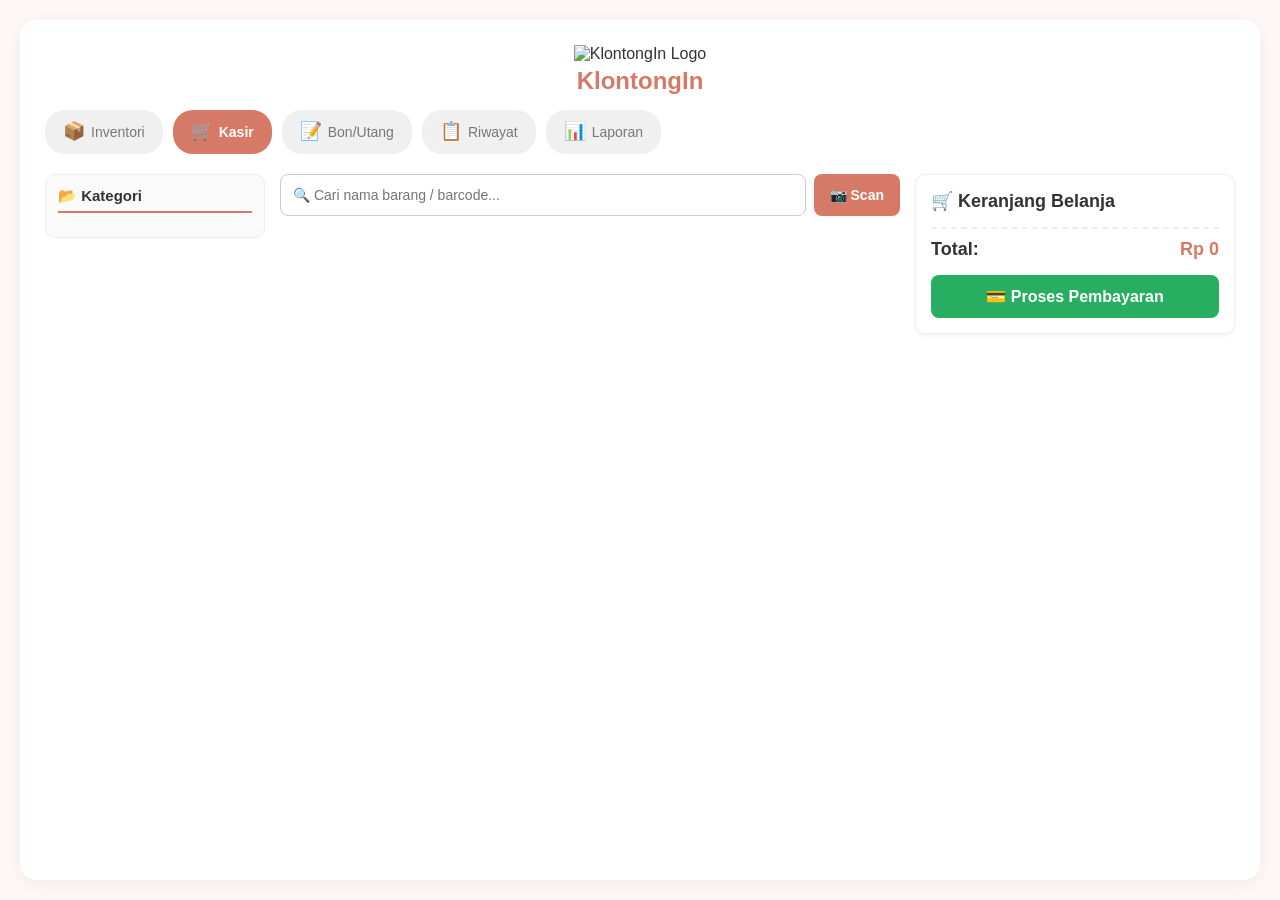
==== commit 24d97e2c: "fix: pastikan cashier.html terbaru ter-commit" ====
--- a/cashier.html
+++ b/cashier.html
@@ -56,15 +56,15 @@
                 <div id="desktopCategoryList" style="display: flex; flex-direction: column; gap: 6px;"></div>
             </div>
 
-            <!-- Area Tengah: Pencarian & Grid Produk -->
+            <!-- Area Produk & Pencarian -->
             <div class="products-section" style="width: 100%;">
-                <!-- Box Search & Scan Berdampingan Rapi -->
-                <div style="display: flex; gap: 8px; margin-bottom: 12px; width: 100%; align-items: center;">
-                    <input type="text" id="searchCashier" placeholder="🔍 Cari barang / scan barcode..." style="flex: 1; min-width: 0; padding: 10px 12px; border-radius: 8px; border: 1px solid #ccc; font-size: 14px; box-sizing: border-box;">
-                    <button id="btnScanCashier" class="btn btn-primary" style="white-space: nowrap; flex-shrink: 0; padding: 10px 14px; font-weight: bold;">📷 Scan</button>
+                <!-- Box Search & Scan Berdampingan Rapi dalam 1 Baris -->
+                <div style="display: flex; gap: 8px; margin-bottom: 15px; width: 100%; box-sizing: border-box;">
+                    <input type="text" id="searchCashier" placeholder="🔍 Cari nama barang / barcode..." style="flex: 1; min-width: 0; padding: 12px; border-radius: 8px; border: 1px solid #ccc; font-size: 14px; box-sizing: border-box;">
+                    <button id="btnScanCashier" class="btn btn-primary" style="white-space: nowrap; flex-shrink: 0; padding: 12px 16px; font-weight: bold; border-radius: 8px;">📷 Scan</button>
                 </div>
 
-                <!-- Tempat Grid Barang & Kategori -->
+                <!-- Tempat Grid Barang / Kategori -->
                 <div id="cashierItems" class="items-grid" style="width: 100%;"></div>
             </div>
 
@@ -156,6 +156,6 @@
     <div id="receiptPrintArea" style="display: none;"></div>
 
     <script src="https://cdn.jsdelivr.net/npm/@supabase/supabase-js@2" crossorigin="anonymous"></script>
-    <script src="cashier.js?v=14.0"></script>
+    <script src="cashier.js?v=15.0"></script>
 </body>
 </html>
